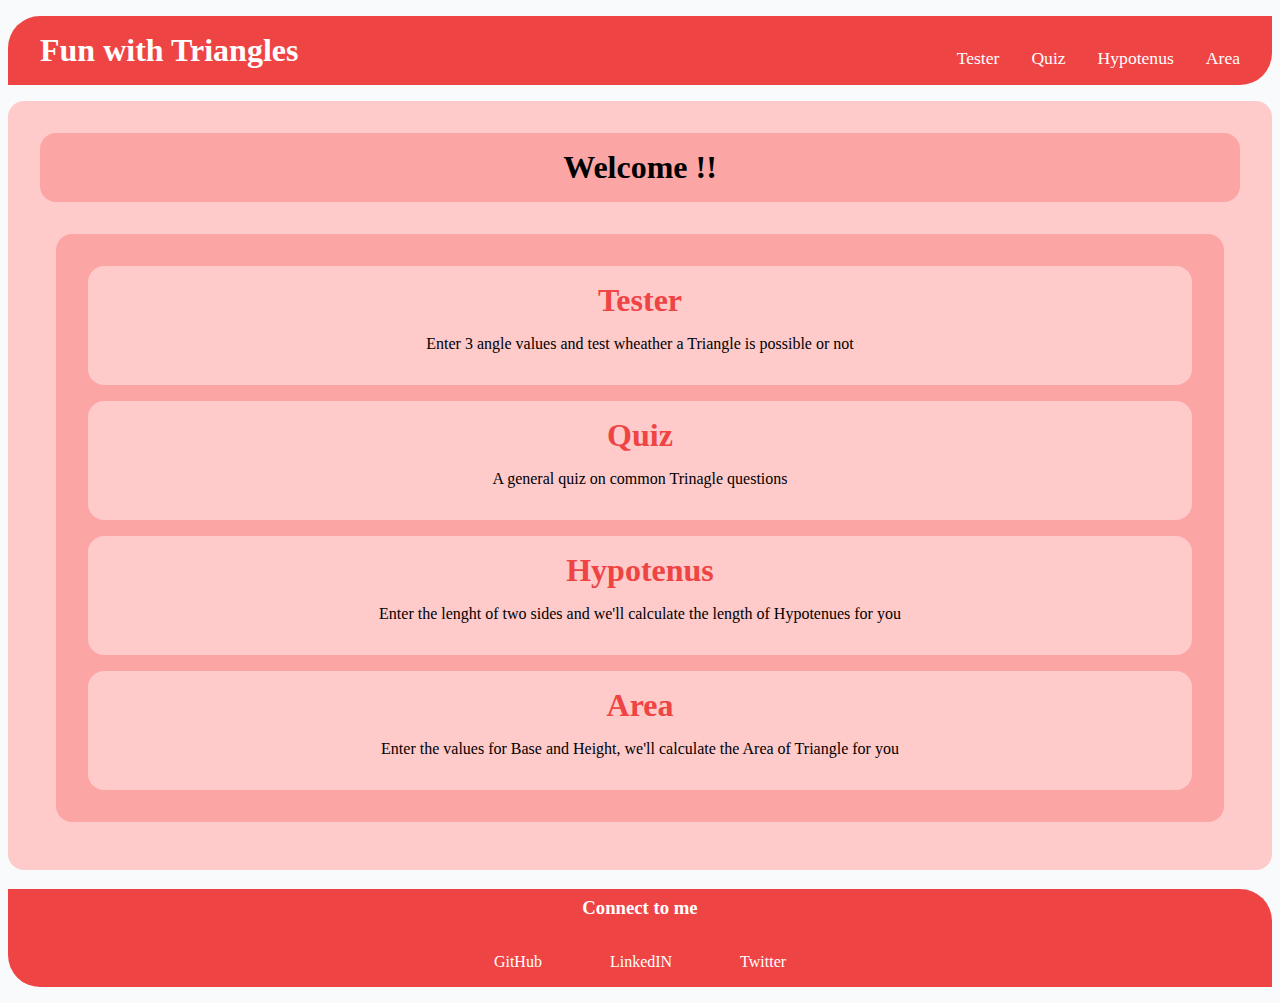
==== index.html @ 805dbc3c "added homepage" ====
<!DOCTYPE html>
<html lang="en">
<head>
    <meta charset="UTF-8">
    <meta http-equiv="X-UA-Compatible" content="IE=edge">
    <meta name="viewport" content="width=device-width, initial-scale=1.0">
    <title>Triangle Tester</title>
    <link rel="stylesheet" href="style.css">
</head>
<body>
    
    <div class="navbar">
        <ul class="unordered">
            <a class="nav-header" href="index.html"> Fun with Triangles</a>
            <a class="links" href="area.html">Area</a> 
            <a class="links" href="hypotenus.html"> Hypotenus</a>
            <a class="links" href="quiz.html">Quiz</a>
            <a class="links" href="tester.html">Tester</a> 
        </ul>
    </div>

    <div class="container">

    <h1>Welcome !!</h1>

    <div class="mainbody">

   
        
        <div class="indexlinks">
            <a class="homepagelinks" href="tester.html"> Tester</a>
            <p>Enter 3 angle values and test wheather a Triangle is possible or not</p>
        </div>

        <div class="indexlinks">
            <a class="homepagelinks" href="quiz.html"> Quiz</a>
            <p>A general quiz on common Trinagle questions</p>
        </div>

        <div class="indexlinks">
            <a class="homepagelinks" href="hypotenus.html"> Hypotenus</a>
            <p>Enter the lenght of two sides and we'll calculate the length of Hypotenues for you </p>
        </div>

        <div class="indexlinks">
            <a class="homepagelinks" href="area.html"> Area</a>
            <p>Enter the values for Base and Height, we'll calculate the Area of Triangle for you </p>
        </div>
     
    </div>
    </div>

    <footer class="footer">
        <h3 class="footer-title"> Connect to me </h3>
        <ul class="unordered">
            <a class="footer-links" href="https://github.com/maitrakhatri" > GitHub</a> 
            <a class="footer-links" href="https://www.linkedin.com/in/maitrakhatri/" > LinkedIN</a> 
            <a class="footer-links" href="https://twitter.com/maitrakhatri" > Twitter</a> 
        </ul>
    </footer>

</body>
</html>
---- style.css ----
:root {
    --bg: #F9FAFB;
    --customdark: #EF4444;
    --customlight1: #FECACA;
    --customlight2: #FCA5A5;
    --customlight3: #F87171;
}

body {
    background-color: var(--bg);
}


.navbar {
    background-color: var(--customdark) ;
    max-height: 200px;
    border-top-left-radius: 2rem;
    border-bottom-right-radius: 2rem;
    
}

.nav-header {
    color: white;
    font-size: 2rem;
    text-align: left;
    text-decoration-line: none;
    font-weight: bold;
    padding-left: 1rem ;
}

.unordered {
    list-style: none;
    padding: 1rem;
}

.unordered .links {
    padding: 1rem;
    color: white;
    text-decoration-line: none;
    font-size: 1rem;
    float: right;
    font-size: 1.1rem;
}

#active {
    font-weight: bolder;
}

.mainbody {
    background-color: var(--customlight2);
    padding: 1rem;
    margin: 2rem;
    border-radius: 1rem;
}

.container {
    padding: 1rem;
    text-align: center;
    margin-left: auto;
    margin-right: auto;
    background-color: var(--customlight1);
    border-radius: 1rem;
}

input {
    margin: 1rem;
}

button {
    padding: 1rem;
    margin: 1rem;
    background-color: var(--customlight3);
    border-radius: 1rem;
    border-style: none;
}

.footer {
    background-color:var(--customdark);
    max-height: 100px;
    border-bottom-left-radius: 2rem;
    border-top-right-radius: 2rem;
    text-align: center;
}

.footer-title {
    color: white;
    padding-top: .5rem;

}

.footer-links {
    color: white;
    text-decoration-line: none;
    padding: 2rem;

}

h1 {
    background-color: var(--customlight2);
    border-radius: 1rem;
    padding: 1rem;
    margin: 1rem;
}

#result {
    padding: 1rem;
    margin: 1rem;
    border-style: solid;
    border-color: var(--customdark)
}

.questions {
    text-align: left;
    background-color: var(--customlight1);
    border-radius: 1rem;
    padding: 1rem;
    margin: 1rem;
}

.homepagelinks {
    text-decoration-line: none;
    color: var(--customdark);
    font-weight: bolder;
    font-size: xx-large;
}

.indexlinks {
    text-align: center;
    background-color: var(--customlight1);
    border-radius: 1rem;
    padding: 1rem;
    margin: 1rem;
}
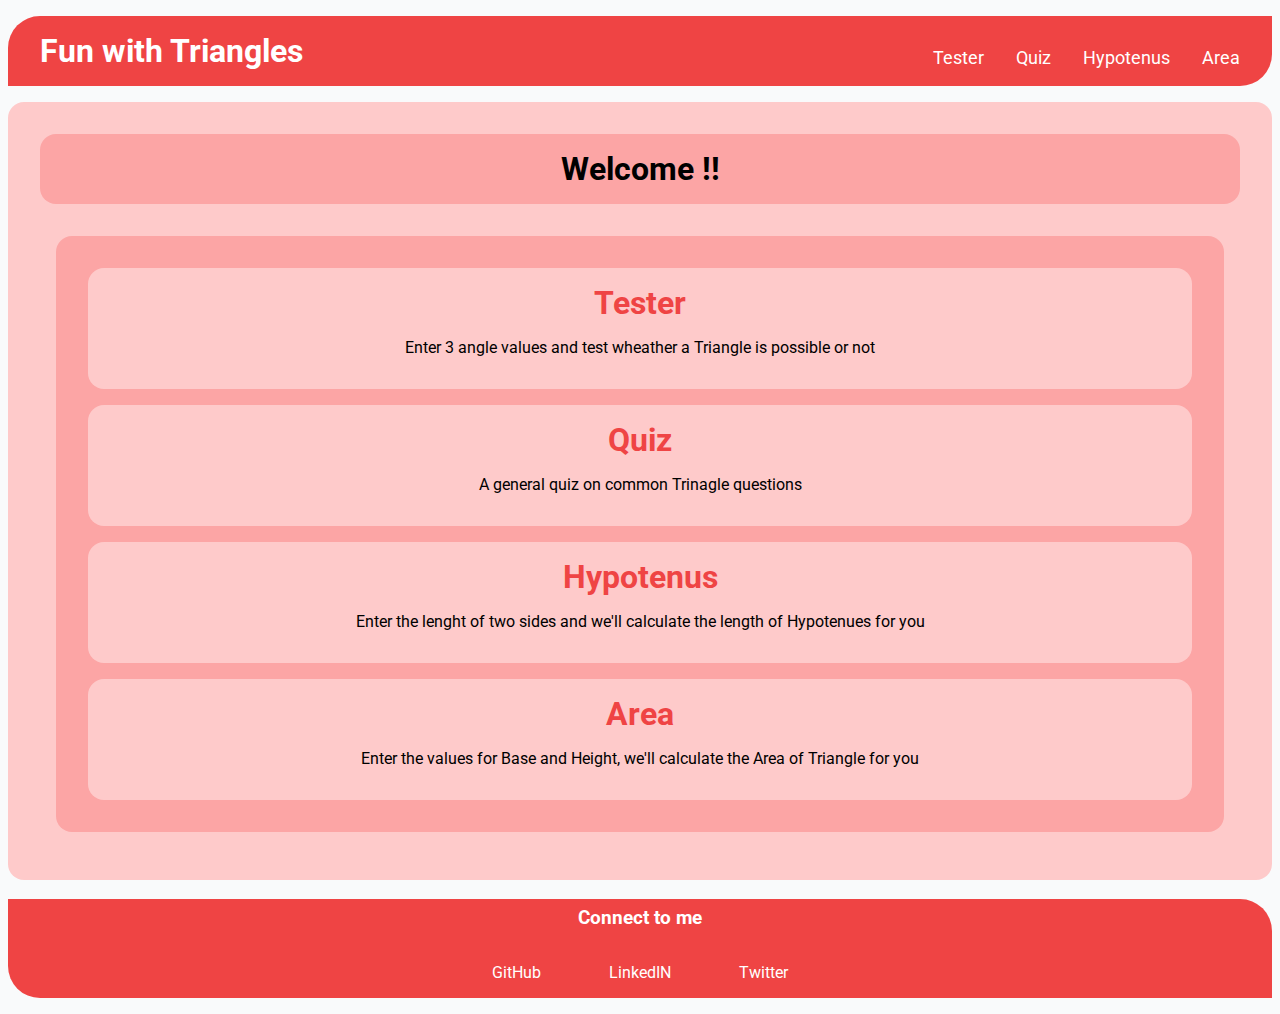
==== commit 6734e906: "Update index.html" ====
--- a/index.html
+++ b/index.html
@@ -4,7 +4,7 @@
     <meta charset="UTF-8">
     <meta http-equiv="X-UA-Compatible" content="IE=edge">
     <meta name="viewport" content="width=device-width, initial-scale=1.0">
-    <title>Triangle Tester</title>
+    <title>Fun with Triangles | Home</title>
     <link rel="stylesheet" href="style.css">
 </head>
 <body>
--- a/style.css
+++ b/style.css
@@ -1,3 +1,5 @@
+@import url('https://fonts.googleapis.com/css2?family=Roboto&display=swap');
+
 :root {
     --bg: #F9FAFB;
     --customdark: #EF4444;
@@ -8,6 +10,7 @@
 
 body {
     background-color: var(--bg);
+    font-family: 'Roboto', sans-serif;
 }
 
 
